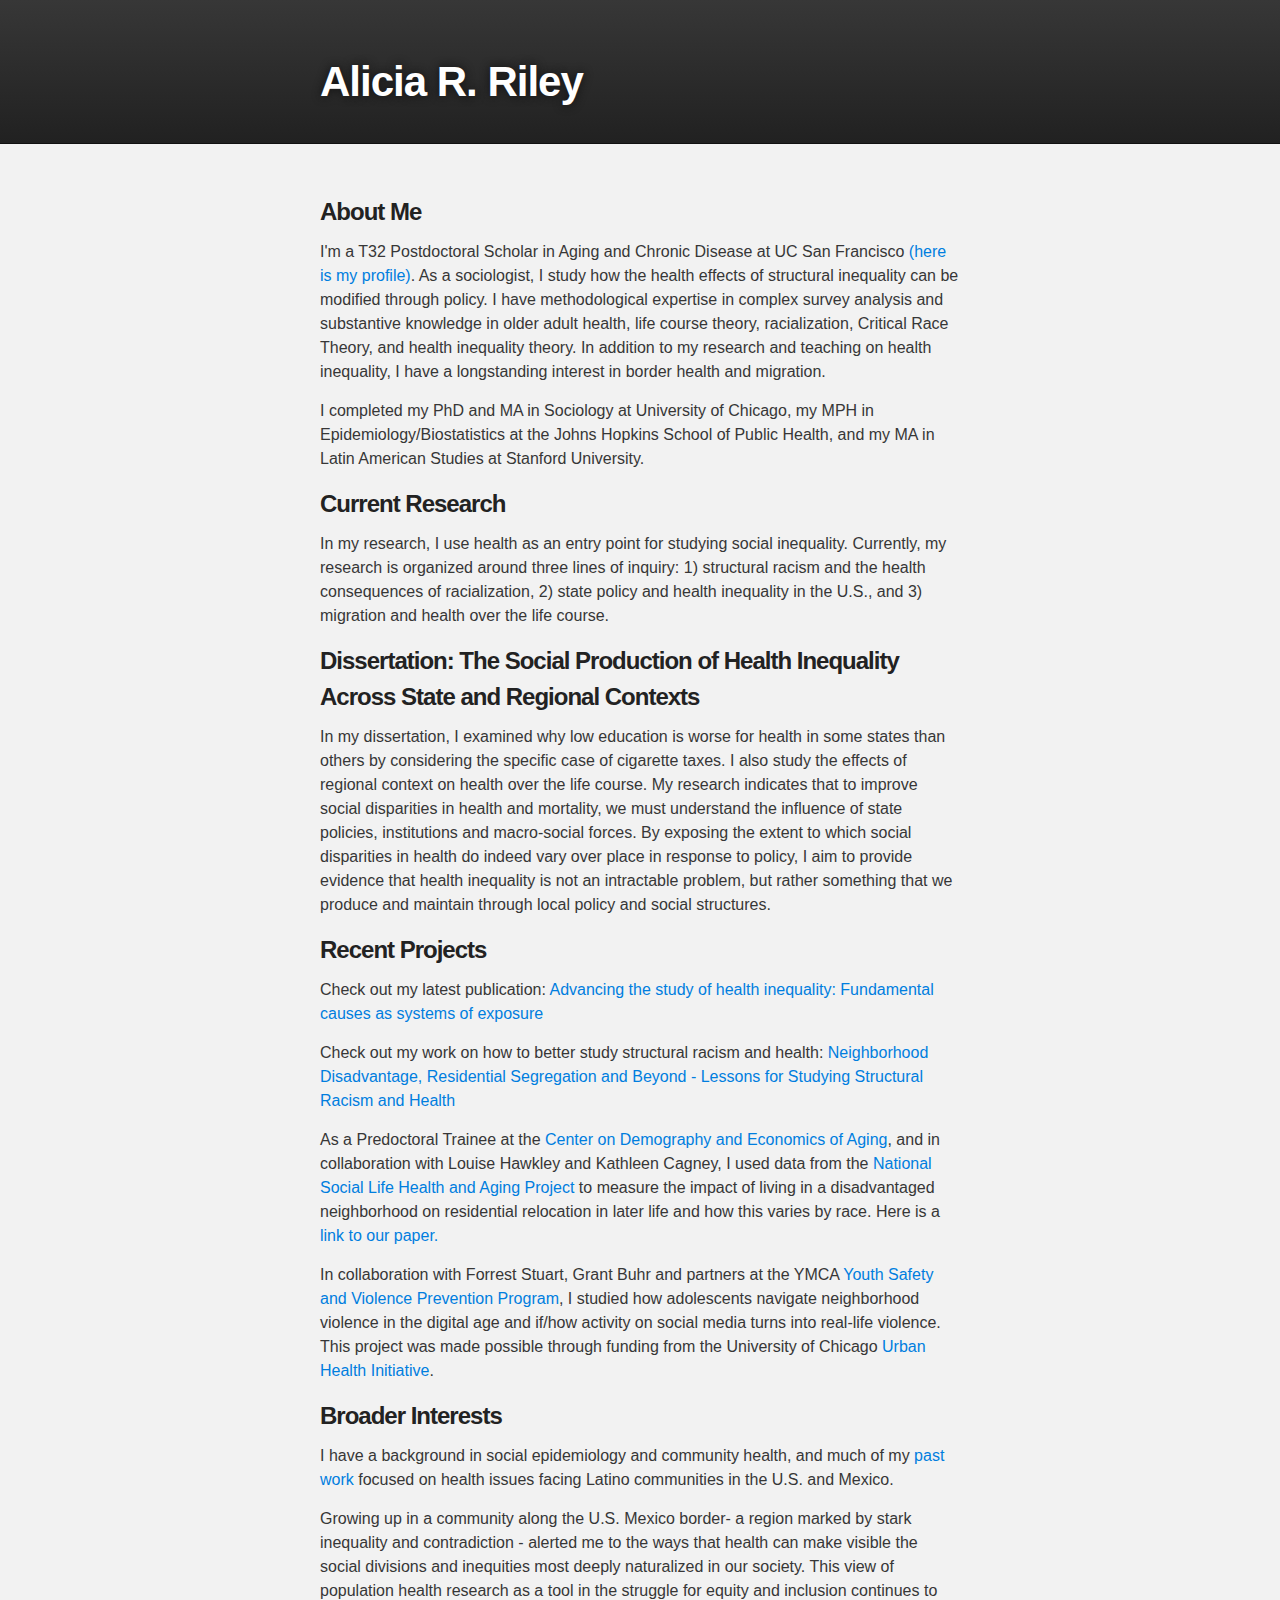
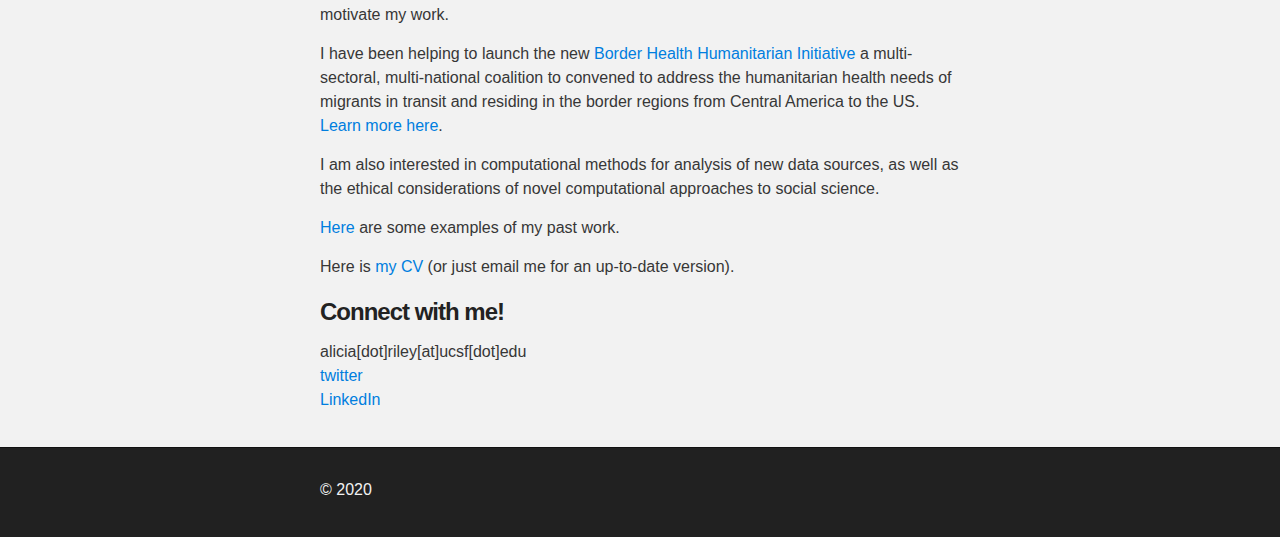
==== index.html @ bdb470c3 "Add space" ====
<!DOCTYPE html>
<html>

  <head>
    <meta charset='utf-8'>
    <meta http-equiv="X-UA-Compatible" content="chrome=1">
    <meta name="description" content="Aliciarr.GitHub.io : Alicia R Riley">

    <link rel="stylesheet" type="text/css" media="screen" href="stylesheets/stylesheet.css">

    <title>Aliciarr.GitHub.io</title>
  </head>

  <body>

    <!-- HEADER -->
    <div id="header_wrap" class="outer">
        <header class="inner">
          <h1 id="project_title">Alicia R. Riley</h1>

        </header>
    </div>

    <!-- MAIN CONTENT -->
    <div id="main_content_wrap" class="outer">
      <section id="main_content" class="inner">
        <h3>
<a id="about-me" class="anchor" href="#about-me" aria-hidden="true"><span class="octicon octicon-link"></span></a>About Me</h3>

<p>I'm a T32 Postdoctoral Scholar in Aging and Chronic Disease at UC San Francisco<a href="https://profiles.ucsf.edu/alicia.riley"> (here is my profile)</a>. As a sociologist, I study how the health effects of structural inequality can be modified through policy. I have methodological expertise in complex survey analysis and substantive knowledge in older adult health, life course theory, racialization, Critical Race Theory, and health inequality theory. In addition to my research and teaching on health inequality, I have a longstanding interest in border health and migration.</p>                                             

<p>I completed my PhD and MA in Sociology at University of Chicago, my MPH in Epidemiology/Biostatistics at the Johns Hopkins School of Public Health, and my MA in Latin American Studies at Stanford University.</p>
<h3>
<a id="current-research" class="anchor" href="#current-research" aria-hidden="true"><span class="octicon octicon-link"></span></a>Current Research</h3>
<p>
In my research, I use health as an entry point for studying social inequality. Currently, my research is organized around three lines of inquiry: 1) structural racism and the health consequences of racialization, 2) state policy and health inequality in the U.S., and 3) migration and health over the life course.</p>                                             
<h3>
<a id="Dissertation: The Social Production of Health Inequality Across State and Regional Contexts" class="anchor" href="#current-projects" aria-hidden="true"><span class="octicon octicon-link"></span></a>Dissertation: The Social Production of Health Inequality Across State and Regional Contexts</h3>
<p>
In my dissertation, I examined why low education is worse for health in some states than others by considering the specific case of cigarette taxes. I also study the effects of regional context on health over the life course. My research indicates that to improve social disparities in health and mortality, we must understand the influence of state policies, institutions and macro-social forces. By exposing the extent to which social disparities in health do indeed vary over place in response to policy, I aim to provide evidence that health inequality is not an intractable problem, but rather something that we produce and maintain through local policy and social structures. </p>
<h3>
<a id="recent-projects" class="anchor" href="#recent-projects" aria-hidden="true"><span class="octicon octicon-link"></span></a>Recent Projects</h3>

<p>Check out my latest publication: <a href="https://doi.org/10.1016/j.ssmph.2020.100555">Advancing the study of health inequality: Fundamental causes as systems of exposure</a> </p>
<p>Check out my work on how to better study structural racism and health: <a href="http://rdcu.be/tbxk">Neighborhood Disadvantage, Residential Segregation and Beyond - Lessons for Studying Structural Racism and Health</a> </p>
<p>As a Predoctoral Trainee at the <a href="http://coa.norc.org//#People/Training/PredocTrainees">Center on Demography and Economics of Aging</a>, and in collaboration with Louise Hawkley and Kathleen Cagney, I used data from the <a href="http://www.norc.org/Research/Projects/Pages/national-social-life-health-and-aging-project.aspx">National Social Life Health and Aging Project</a> to measure the impact of living in a disadvantaged neighborhood on residential relocation in later life and how this varies by race.
Here is a <a href="http://psychsocgerontology.oxfordjournals.org/content/71/6/1131">link to our paper.</a> </p>

<p>In collaboration with Forrest Stuart, Grant Buhr and partners at the YMCA <a href="http://www.ymcachicago.org/programs/youth-safety-and-violence-prevention">Youth Safety and Violence Prevention Program</a>, I studied how adolescents navigate neighborhood violence in the digital age and if/how activity on social media turns into real-life violence. This project was made possible through funding from the University of Chicago <a href="http://uhi.uchospitals.edu/">Urban Health Initiative</a>.</p>

<h3>
<a id="broader-interests" class="anchor" href="#broader-interests" aria-hidden="true"><span class="octicon octicon-link"></span></a>Broader Interests</h3>

<p>I have a background in social epidemiology and community health, and much of my <a href="http://www.jhsph.edu/admissions/scholarships/institutional-scholarships/sommer-scholars/scholars/?scholar=299">past work</a> focused on health issues facing Latino communities in the U.S. and Mexico.</p>
<p>Growing up in a community along the U.S. Mexico border- a region marked by stark inequality and contradiction - alerted me to the ways that health can make visible the social divisions and inequities most deeply naturalized in our society. This view of population health research as a tool in the struggle for equity and inclusion continues to motivate my work. 
<p>I have been helping to launch the new <a href="https://www.borderhumanitarianhealth.org">Border Health Humanitarian Initiative</a> a multi-sectoral, multi-national coalition to convened to address the humanitarian health needs of migrants in transit and residing in the border regions from Central America to the US. <a href="https://globalhealthsciences.ucsf.edu/news/top-academics-join-forces-tackle-health-and-humanitarian-crisis-border">Learn more here</a>.</p> 
<p>I am also interested in computational methods for analysis of new data sources, as well as the ethical considerations of novel computational approaches to social science.</p>

<p><a href="http://ftp.arriley.com/arriley/work.html">Here</a> are some examples of my past work.</p>

<p>Here is <a href="http://ftp.arriley.com/arriley/cv_files/RileyAlicia_CV_2018-08-16.pdf">my CV</a> (or just email me for an up-to-date version).</p>

<h3>
<a id="connect-with-me" class="anchor" href="#connect-with-me" aria-hidden="true"><span class="octicon octicon-link"></span></a>Connect with me!</h3>

<p>alicia[dot]riley[at]ucsf[dot]edu<br>
<a href="https://twitter.com/aliciacita">twitter</a><br>
<a href="https://www.linkedin.com/pub/alicia-riley/20/728/681">LinkedIn</a></p>
      </section>
    </div>

    <!-- FOOTER  -->
    <div id="footer_wrap" class="outer">
      <footer class="inner">
        <p>&copy; 2020</p>
      </footer>
    </div>

    

  </body>
</html>
---- stylesheets/stylesheet.css ----
/*******************************************************************************
Slate Theme for GitHub Pages
by Jason Costello, @jsncostello
*******************************************************************************/

@import url(pygment_trac.css);

/*******************************************************************************
MeyerWeb Reset
*******************************************************************************/

html, body, div, span, applet, object, iframe,
h1, h2, h3, h4, h5, h6, p, blockquote, pre,
a, abbr, acronym, address, big, cite, code,
del, dfn, em, img, ins, kbd, q, s, samp,
small, strike, strong, sub, sup, tt, var,
b, u, i, center,
dl, dt, dd, ol, ul, li,
fieldset, form, label, legend,
table, caption, tbody, tfoot, thead, tr, th, td,
article, aside, canvas, details, embed,
figure, figcaption, footer, header, hgroup,
menu, nav, output, ruby, section, summary,
time, mark, audio, video {
  margin: 0;
  padding: 0;
  border: 0;
  font: inherit;
  vertical-align: baseline;
}

/* HTML5 display-role reset for older browsers */
article, aside, details, figcaption, figure,
footer, header, hgroup, menu, nav, section {
  display: block;
}

ol, ul {
  list-style: none;
}

table {
  border-collapse: collapse;
  border-spacing: 0;
}

/*******************************************************************************
Theme Styles
*******************************************************************************/

body {
  box-sizing: border-box;
  color:#373737;
  background: #212121;
  font-size: 16px;
  font-family: 'Myriad Pro', Calibri, Helvetica, Arial, sans-serif;
  line-height: 1.5;
  -webkit-font-smoothing: antialiased;
}

h1, h2, h3, h4, h5, h6 {
  margin: 10px 0;
  font-weight: 700;
  color:#222222;
  font-family: 'Lucida Grande', 'Calibri', Helvetica, Arial, sans-serif;
  letter-spacing: -1px;
}

h1 {
  font-size: 36px;
  font-weight: 700;
}

h2 {
  padding-bottom: 10px;
  font-size: 32px;
  background: url('../images/bg_hr.png') repeat-x bottom;
}

h3 {
  font-size: 24px;
}

h4 {
  font-size: 21px;
}

h5 {
  font-size: 18px;
}

h6 {
  font-size: 16px;
}

p {
  margin: 10px 0 15px 0;
}

footer p {
  color: #f2f2f2;
}

a {
  text-decoration: none;
  color: #007edf;
  text-shadow: none;

  transition: color 0.5s ease;
  transition: text-shadow 0.5s ease;
  -webkit-transition: color 0.5s ease;
  -webkit-transition: text-shadow 0.5s ease;
  -moz-transition: color 0.5s ease;
  -moz-transition: text-shadow 0.5s ease;
  -o-transition: color 0.5s ease;
  -o-transition: text-shadow 0.5s ease;
  -ms-transition: color 0.5s ease;
  -ms-transition: text-shadow 0.5s ease;
}

a:hover, a:focus {text-decoration: underline;}

footer a {
  color: #F2F2F2;
  text-decoration: underline;
}

em {
  font-style: italic;
}

strong {
  font-weight: bold;
}

img {
  position: relative;
  margin: 0 auto;
  max-width: 739px;
  padding: 5px;
  margin: 10px 0 10px 0;
  border: 1px solid #ebebeb;

  box-shadow: 0 0 5px #ebebeb;
  -webkit-box-shadow: 0 0 5px #ebebeb;
  -moz-box-shadow: 0 0 5px #ebebeb;
  -o-box-shadow: 0 0 5px #ebebeb;
  -ms-box-shadow: 0 0 5px #ebebeb;
}

p img {
  display: inline;
  margin: 0;
  padding: 0;
  vertical-align: middle;
  text-align: center;
  border: none;
}

pre, code {
  width: 100%;
  color: #222;
  background-color: #fff;

  font-family: Monaco, "Bitstream Vera Sans Mono", "Lucida Console", Terminal, monospace;
  font-size: 14px;

  border-radius: 2px;
  -moz-border-radius: 2px;
  -webkit-border-radius: 2px;
}

pre {
  width: 100%;
  padding: 10px;
  box-shadow: 0 0 10px rgba(0,0,0,.1);
  overflow: auto;
}

code {
  padding: 3px;
  margin: 0 3px;
  box-shadow: 0 0 10px rgba(0,0,0,.1);
}

pre code {
  display: block;
  box-shadow: none;
}

blockquote {
  color: #666;
  margin-bottom: 20px;
  padding: 0 0 0 20px;
  border-left: 3px solid #bbb;
}


ul, ol, dl {
  margin-bottom: 15px
}

ul {
  list-style-position: inside;
  list-style: disc;
  padding-left: 20px;
}

ol {
  list-style-position: inside;
  list-style: decimal;
  padding-left: 20px;
}

dl dt {
  font-weight: bold;
}

dl dd {
  padding-left: 20px;
  font-style: italic;
}

dl p {
  padding-left: 20px;
  font-style: italic;
}

hr {
  height: 1px;
  margin-bottom: 5px;
  border: none;
  background: url('../images/bg_hr.png') repeat-x center;
}

table {
  border: 1px solid #373737;
  margin-bottom: 20px;
  text-align: left;
 }

th {
  font-family: 'Lucida Grande', 'Helvetica Neue', Helvetica, Arial, sans-serif;
  padding: 10px;
  background: #373737;
  color: #fff;
 }

td {
  padding: 10px;
  border: 1px solid #373737;
 }

form {
  background: #f2f2f2;
  padding: 20px;
}

/*******************************************************************************
Full-Width Styles
*******************************************************************************/

.outer {
  width: 100%;
}

.inner {
  position: relative;
  max-width: 640px;
  padding: 20px 10px;
  margin: 0 auto;
}

#forkme_banner {
  display: block;
  position: absolute;
  top:0;
  right: 10px;
  z-index: 10;
  padding: 10px 50px 10px 10px;
  color: #fff;
  background: url('../images/blacktocat.png') #0090ff no-repeat 95% 50%;
  font-weight: 700;
  box-shadow: 0 0 10px rgba(0,0,0,.5);
  border-bottom-left-radius: 2px;
  border-bottom-right-radius: 2px;
}

#header_wrap {
  background: #212121;
  background: -moz-linear-gradient(top, #373737, #212121);
  background: -webkit-linear-gradient(top, #373737, #212121);
  background: -ms-linear-gradient(top, #373737, #212121);
  background: -o-linear-gradient(top, #373737, #212121);
  background: linear-gradient(top, #373737, #212121);
}

#header_wrap .inner {
  padding: 50px 10px 30px 10px;
}

#project_title {
  margin: 0;
  color: #fff;
  font-size: 42px;
  font-weight: 700;
  text-shadow: #111 0px 0px 10px;
}

#project_tagline {
  color: #fff;
  font-size: 24px;
  font-weight: 300;
  background: none;
  text-shadow: #111 0px 0px 10px;
}

#downloads {
  position: absolute;
  width: 210px;
  z-index: 10;
  bottom: -40px;
  right: 0;
  height: 70px;
  background: url('../images/icon_download.png') no-repeat 0% 90%;
}

.zip_download_link {
  display: block;
  float: right;
  width: 90px;
  height:70px;
  text-indent: -5000px;
  overflow: hidden;
  background: url(../images/sprite_download.png) no-repeat bottom left;
}

.tar_download_link {
  display: block;
  float: right;
  width: 90px;
  height:70px;
  text-indent: -5000px;
  overflow: hidden;
  background: url(../images/sprite_download.png) no-repeat bottom right;
  margin-left: 10px;
}

.zip_download_link:hover {
  background: url(../images/sprite_download.png) no-repeat top left;
}

.tar_download_link:hover {
  background: url(../images/sprite_download.png) no-repeat top right;
}

#main_content_wrap {
  background: #f2f2f2;
  border-top: 1px solid #111;
  border-bottom: 1px solid #111;
}

#main_content {
  padding-top: 40px;
}

#footer_wrap {
  background: #212121;
}



/*******************************************************************************
Small Device Styles
*******************************************************************************/

@media screen and (max-width: 480px) {
  body {
    font-size:14px;
  }

  #downloads {
    display: none;
  }

  .inner {
    min-width: 320px;
    max-width: 480px;
  }

  #project_title {
  font-size: 32px;
  }

  h1 {
    font-size: 28px;
  }

  h2 {
    font-size: 24px;
  }

  h3 {
    font-size: 21px;
  }

  h4 {
    font-size: 18px;
  }

  h5 {
    font-size: 14px;
  }

  h6 {
    font-size: 12px;
  }

  code, pre {
    min-width: 320px;
    max-width: 480px;
    font-size: 11px;
  }

}
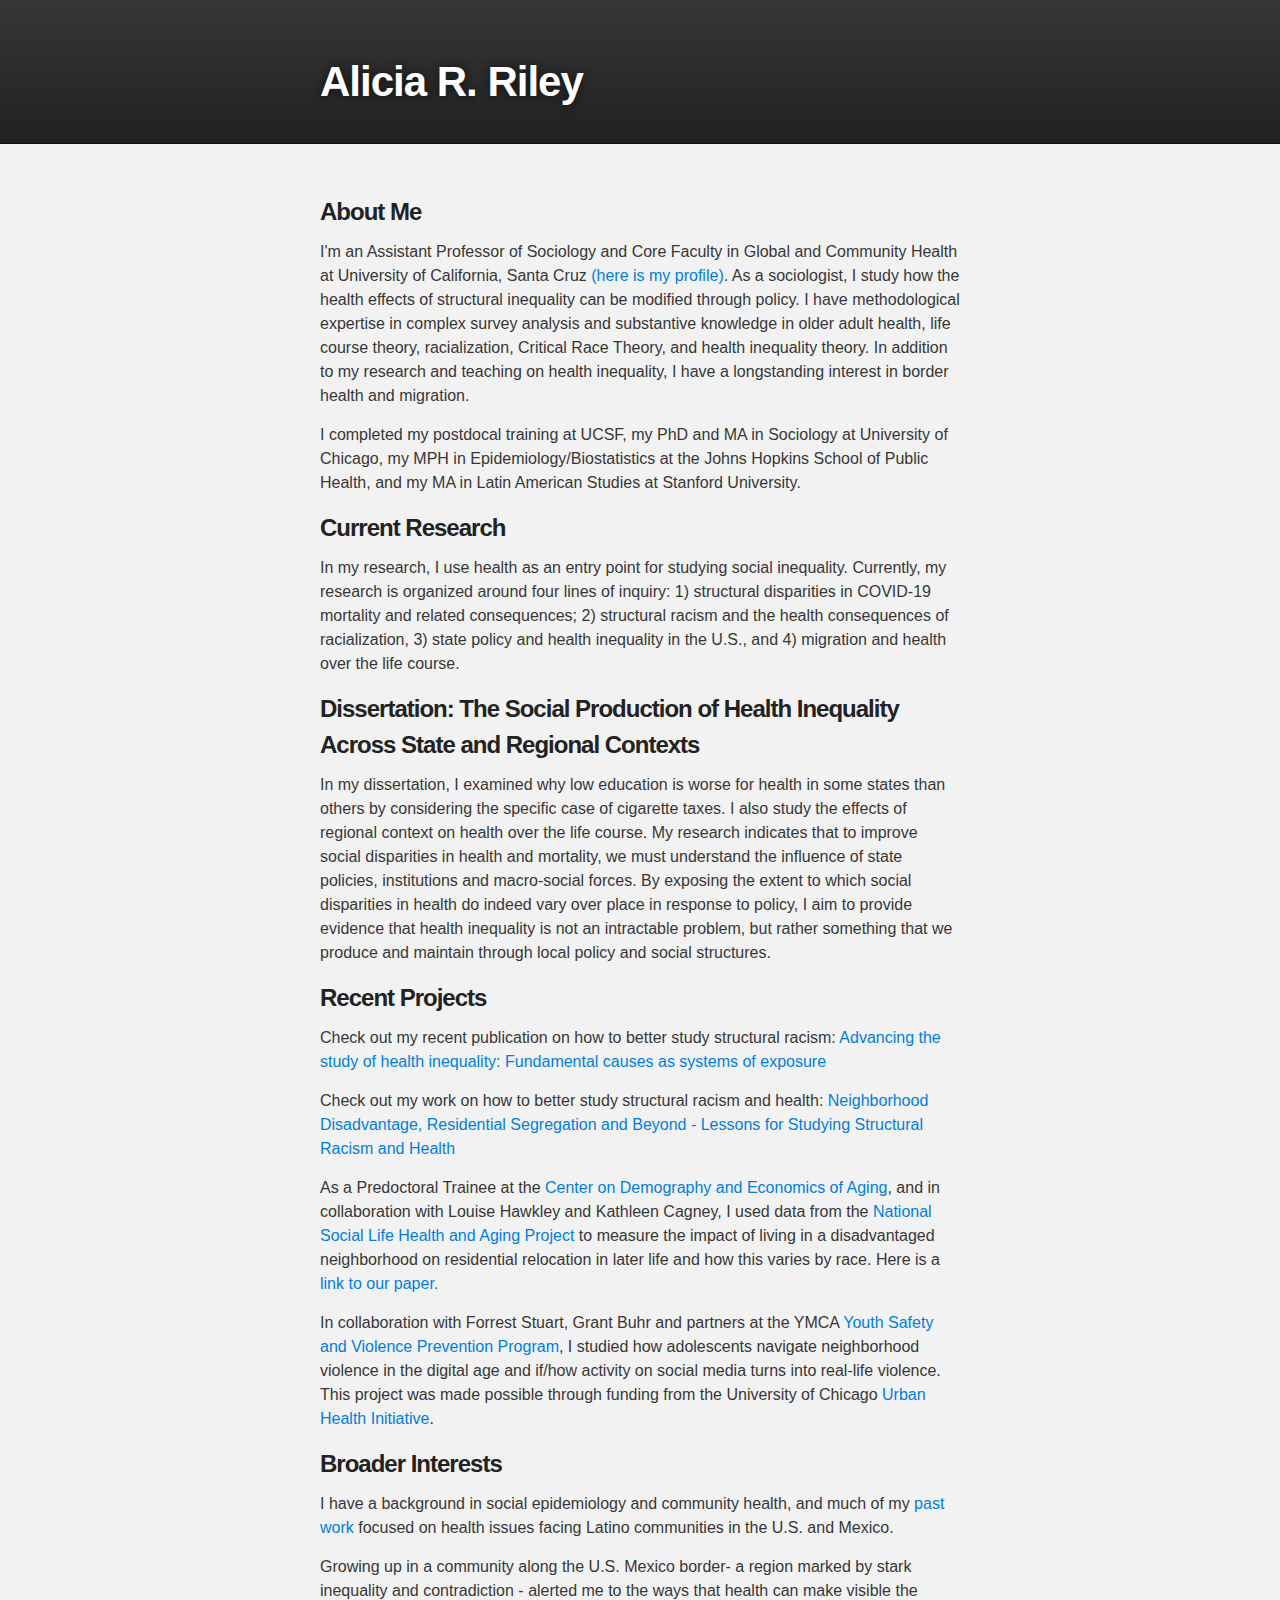
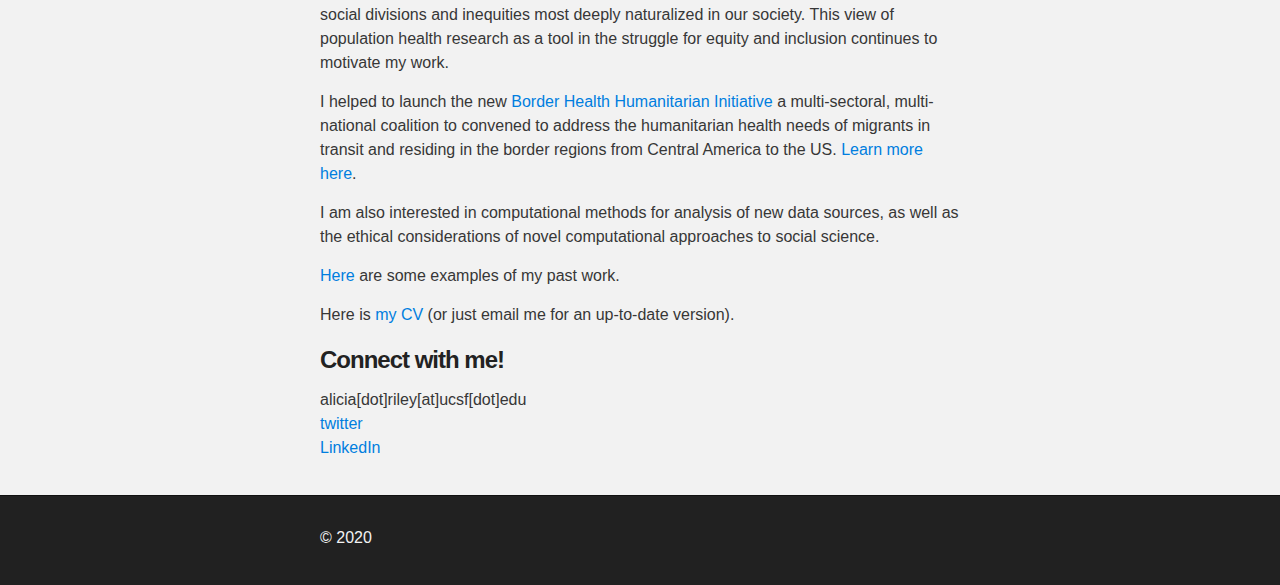
==== commit 4c3d0e15: "Update index.html" ====
--- a/index.html
+++ b/index.html
@@ -27,13 +27,13 @@
         <h3>
 <a id="about-me" class="anchor" href="#about-me" aria-hidden="true"><span class="octicon octicon-link"></span></a>About Me</h3>
 
-<p>I'm a T32 Postdoctoral Scholar in Aging and Chronic Disease at UC San Francisco<a href="https://profiles.ucsf.edu/alicia.riley"> (here is my profile)</a>. As a sociologist, I study how the health effects of structural inequality can be modified through policy. I have methodological expertise in complex survey analysis and substantive knowledge in older adult health, life course theory, racialization, Critical Race Theory, and health inequality theory. In addition to my research and teaching on health inequality, I have a longstanding interest in border health and migration.</p>                                             
+<p>I'm an Assistant Professor of Sociology and Core Faculty in Global and Community Health at University of California, Santa Cruz<a href="https://sociology.ucsc.edu/about/directory-faculty.php?uid=ariley3"> (here is my profile)</a>. As a sociologist, I study how the health effects of structural inequality can be modified through policy. I have methodological expertise in complex survey analysis and substantive knowledge in older adult health, life course theory, racialization, Critical Race Theory, and health inequality theory. In addition to my research and teaching on health inequality, I have a longstanding interest in border health and migration.</p>                                             
 
-<p>I completed my PhD and MA in Sociology at University of Chicago, my MPH in Epidemiology/Biostatistics at the Johns Hopkins School of Public Health, and my MA in Latin American Studies at Stanford University.</p>
+<p>I completed my postdocal training at UCSF, my PhD and MA in Sociology at University of Chicago, my MPH in Epidemiology/Biostatistics at the Johns Hopkins School of Public Health, and my MA in Latin American Studies at Stanford University.</p>
 <h3>
 <a id="current-research" class="anchor" href="#current-research" aria-hidden="true"><span class="octicon octicon-link"></span></a>Current Research</h3>
 <p>
-In my research, I use health as an entry point for studying social inequality. Currently, my research is organized around three lines of inquiry: 1) structural racism and the health consequences of racialization, 2) state policy and health inequality in the U.S., and 3) migration and health over the life course.</p>                                             
+In my research, I use health as an entry point for studying social inequality. Currently, my research is organized around four lines of inquiry: 1) structural disparities in COVID-19 mortality and related consequences; 2) structural racism and the health consequences of racialization, 3) state policy and health inequality in the U.S., and 4) migration and health over the life course.</p>                                             
 <h3>
 <a id="Dissertation: The Social Production of Health Inequality Across State and Regional Contexts" class="anchor" href="#current-projects" aria-hidden="true"><span class="octicon octicon-link"></span></a>Dissertation: The Social Production of Health Inequality Across State and Regional Contexts</h3>
 <p>
@@ -41,7 +41,7 @@
 <h3>
 <a id="recent-projects" class="anchor" href="#recent-projects" aria-hidden="true"><span class="octicon octicon-link"></span></a>Recent Projects</h3>
 
-<p>Check out my latest publication: <a href="https://doi.org/10.1016/j.ssmph.2020.100555">Advancing the study of health inequality: Fundamental causes as systems of exposure</a> </p>
+<p>Check out my recent publication on how to better study structural racism: <a href="https://doi.org/10.1016/j.ssmph.2020.100555">Advancing the study of health inequality: Fundamental causes as systems of exposure</a> </p>
 <p>Check out my work on how to better study structural racism and health: <a href="http://rdcu.be/tbxk">Neighborhood Disadvantage, Residential Segregation and Beyond - Lessons for Studying Structural Racism and Health</a> </p>
 <p>As a Predoctoral Trainee at the <a href="http://coa.norc.org//#People/Training/PredocTrainees">Center on Demography and Economics of Aging</a>, and in collaboration with Louise Hawkley and Kathleen Cagney, I used data from the <a href="http://www.norc.org/Research/Projects/Pages/national-social-life-health-and-aging-project.aspx">National Social Life Health and Aging Project</a> to measure the impact of living in a disadvantaged neighborhood on residential relocation in later life and how this varies by race.
 Here is a <a href="http://psychsocgerontology.oxfordjournals.org/content/71/6/1131">link to our paper.</a> </p>
@@ -53,7 +53,7 @@
 
 <p>I have a background in social epidemiology and community health, and much of my <a href="http://www.jhsph.edu/admissions/scholarships/institutional-scholarships/sommer-scholars/scholars/?scholar=299">past work</a> focused on health issues facing Latino communities in the U.S. and Mexico.</p>
 <p>Growing up in a community along the U.S. Mexico border- a region marked by stark inequality and contradiction - alerted me to the ways that health can make visible the social divisions and inequities most deeply naturalized in our society. This view of population health research as a tool in the struggle for equity and inclusion continues to motivate my work. 
-<p>I have been helping to launch the new <a href="https://www.borderhumanitarianhealth.org">Border Health Humanitarian Initiative</a> a multi-sectoral, multi-national coalition to convened to address the humanitarian health needs of migrants in transit and residing in the border regions from Central America to the US. <a href="https://globalhealthsciences.ucsf.edu/news/top-academics-join-forces-tackle-health-and-humanitarian-crisis-border">Learn more here</a>.</p> 
+<p>I helped to launch the new <a href="https://www.borderhumanitarianhealth.org">Border Health Humanitarian Initiative</a> a multi-sectoral, multi-national coalition to convened to address the humanitarian health needs of migrants in transit and residing in the border regions from Central America to the US. <a href="https://globalhealthsciences.ucsf.edu/news/top-academics-join-forces-tackle-health-and-humanitarian-crisis-border">Learn more here</a>.</p> 
 <p>I am also interested in computational methods for analysis of new data sources, as well as the ethical considerations of novel computational approaches to social science.</p>
 
 <p><a href="http://ftp.arriley.com/arriley/work.html">Here</a> are some examples of my past work.</p>
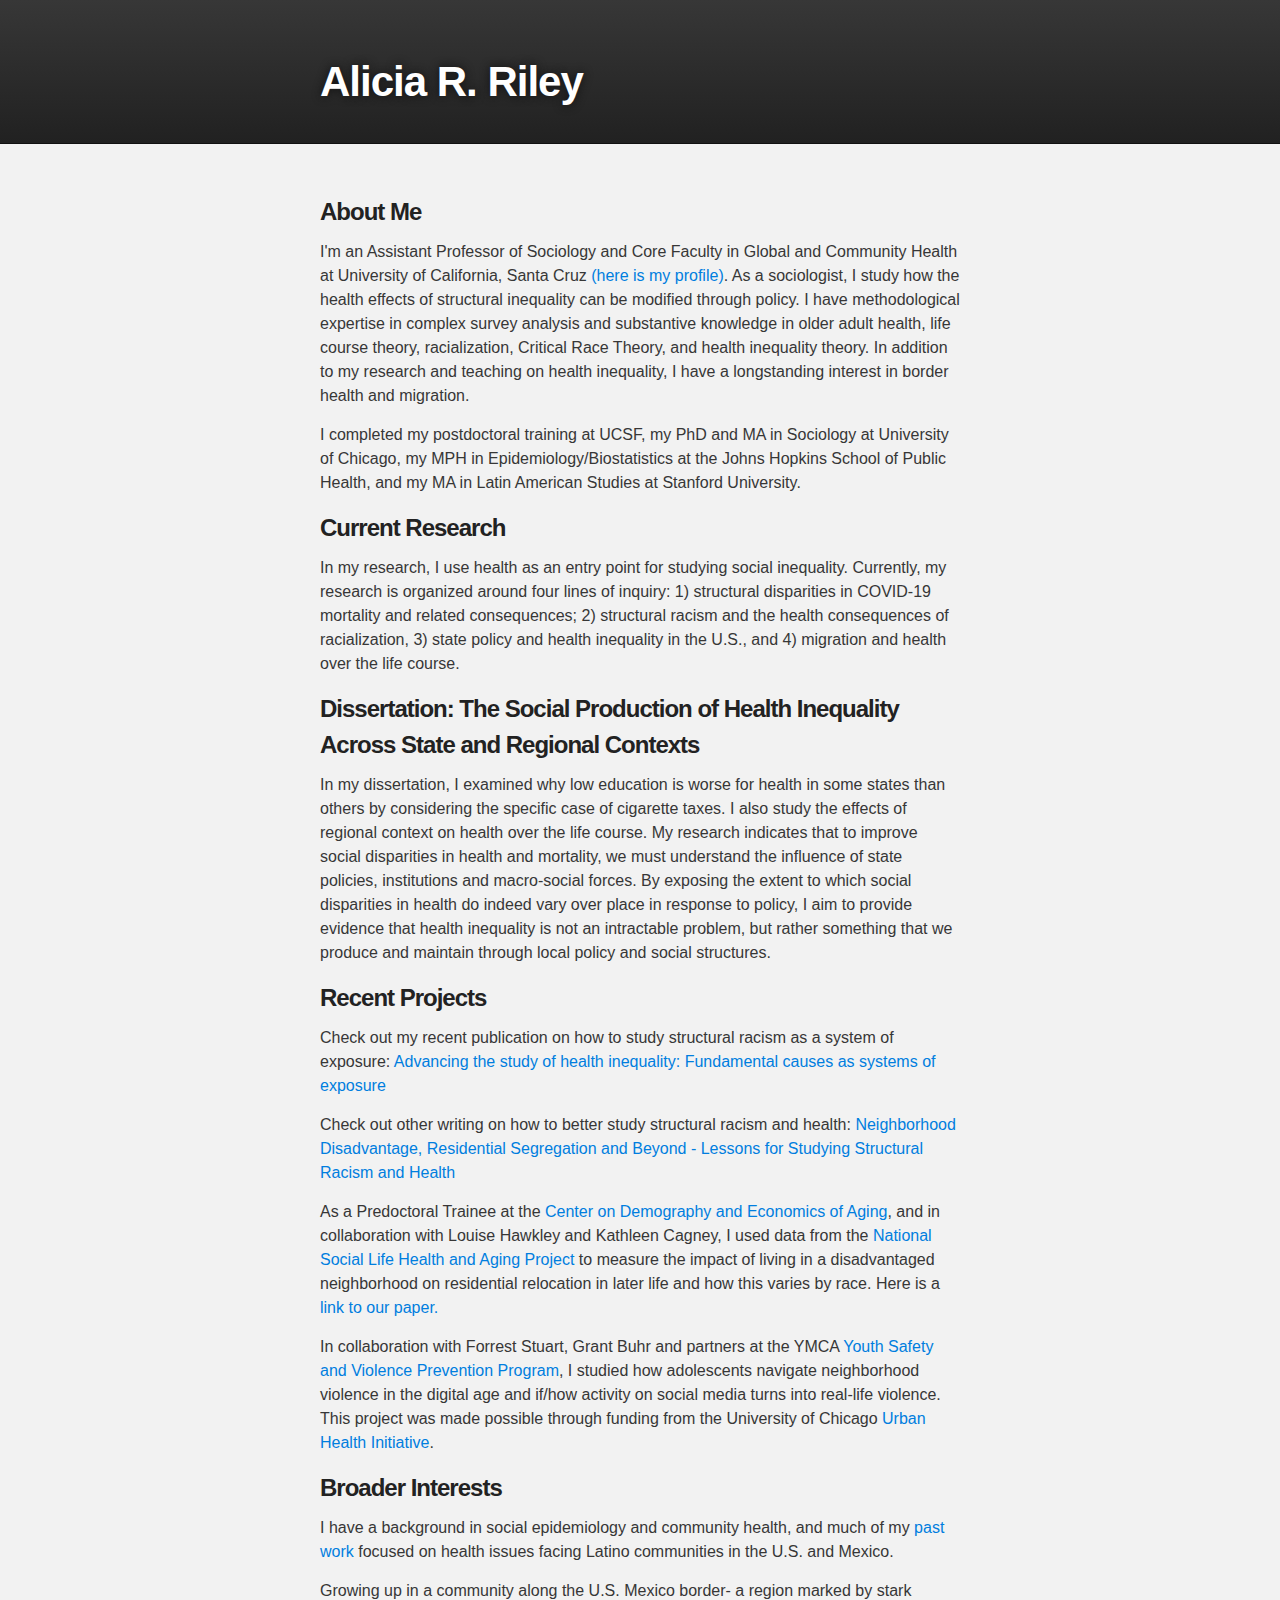
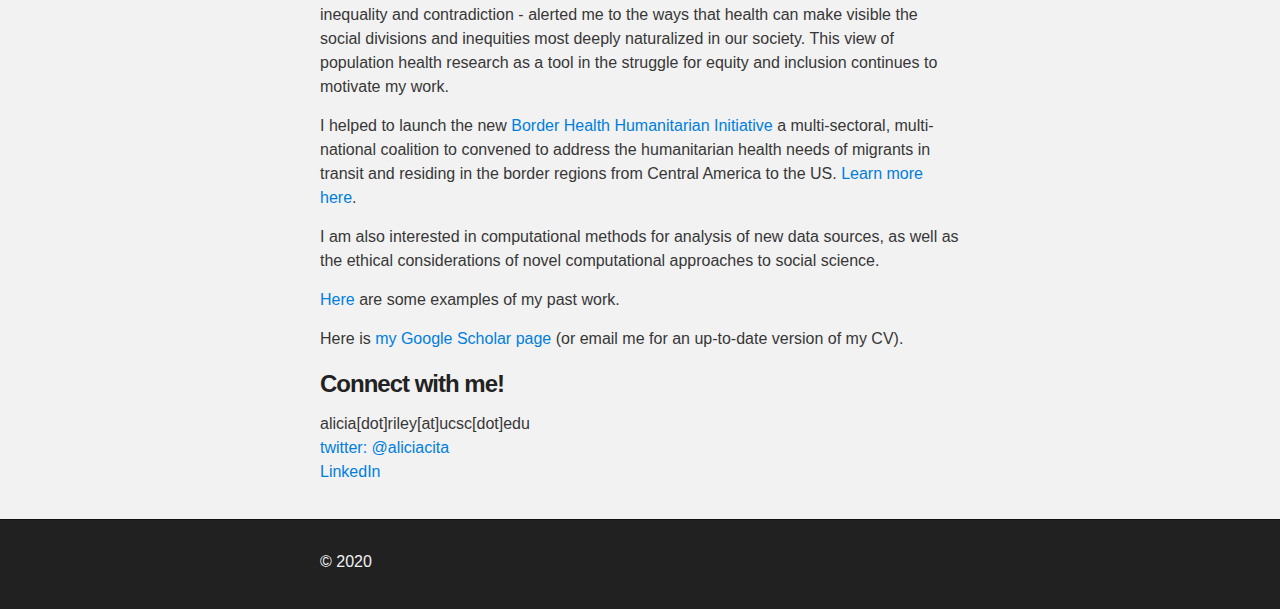
==== commit 9ed18590: "Fixed typos in index page" ====
--- a/index.html
+++ b/index.html
@@ -29,7 +29,7 @@
 
 <p>I'm an Assistant Professor of Sociology and Core Faculty in Global and Community Health at University of California, Santa Cruz<a href="https://sociology.ucsc.edu/about/directory-faculty.php?uid=ariley3"> (here is my profile)</a>. As a sociologist, I study how the health effects of structural inequality can be modified through policy. I have methodological expertise in complex survey analysis and substantive knowledge in older adult health, life course theory, racialization, Critical Race Theory, and health inequality theory. In addition to my research and teaching on health inequality, I have a longstanding interest in border health and migration.</p>                                             
 
-<p>I completed my postdocal training at UCSF, my PhD and MA in Sociology at University of Chicago, my MPH in Epidemiology/Biostatistics at the Johns Hopkins School of Public Health, and my MA in Latin American Studies at Stanford University.</p>
+<p>I completed my postdoctoral training at UCSF, my PhD and MA in Sociology at University of Chicago, my MPH in Epidemiology/Biostatistics at the Johns Hopkins School of Public Health, and my MA in Latin American Studies at Stanford University.</p>
 <h3>
 <a id="current-research" class="anchor" href="#current-research" aria-hidden="true"><span class="octicon octicon-link"></span></a>Current Research</h3>
 <p>
@@ -41,8 +41,8 @@
 <h3>
 <a id="recent-projects" class="anchor" href="#recent-projects" aria-hidden="true"><span class="octicon octicon-link"></span></a>Recent Projects</h3>
 
-<p>Check out my recent publication on how to better study structural racism: <a href="https://doi.org/10.1016/j.ssmph.2020.100555">Advancing the study of health inequality: Fundamental causes as systems of exposure</a> </p>
-<p>Check out my work on how to better study structural racism and health: <a href="http://rdcu.be/tbxk">Neighborhood Disadvantage, Residential Segregation and Beyond - Lessons for Studying Structural Racism and Health</a> </p>
+<p>Check out my recent publication on how to study structural racism as a system of exposure: <a href="https://doi.org/10.1016/j.ssmph.2020.100555">Advancing the study of health inequality: Fundamental causes as systems of exposure</a> </p>
+<p>Check out other writing on how to better study structural racism and health: <a href="http://rdcu.be/tbxk">Neighborhood Disadvantage, Residential Segregation and Beyond - Lessons for Studying Structural Racism and Health</a> </p>
 <p>As a Predoctoral Trainee at the <a href="http://coa.norc.org//#People/Training/PredocTrainees">Center on Demography and Economics of Aging</a>, and in collaboration with Louise Hawkley and Kathleen Cagney, I used data from the <a href="http://www.norc.org/Research/Projects/Pages/national-social-life-health-and-aging-project.aspx">National Social Life Health and Aging Project</a> to measure the impact of living in a disadvantaged neighborhood on residential relocation in later life and how this varies by race.
 Here is a <a href="http://psychsocgerontology.oxfordjournals.org/content/71/6/1131">link to our paper.</a> </p>
 
@@ -58,13 +58,13 @@
 
 <p><a href="http://ftp.arriley.com/arriley/work.html">Here</a> are some examples of my past work.</p>
 
-<p>Here is <a href="http://ftp.arriley.com/arriley/cv_files/RileyAlicia_CV_2018-08-16.pdf">my CV</a> (or just email me for an up-to-date version).</p>
+<p>Here is <a href="https://scholar.google.com/citations?user=BQD1XlcAAAAJ&hl=en">my Google Scholar page</a> (or email me for an up-to-date version of my CV).</p>
 
 <h3>
 <a id="connect-with-me" class="anchor" href="#connect-with-me" aria-hidden="true"><span class="octicon octicon-link"></span></a>Connect with me!</h3>
 
-<p>alicia[dot]riley[at]ucsf[dot]edu<br>
-<a href="https://twitter.com/aliciacita">twitter</a><br>
+<p>alicia[dot]riley[at]ucsc[dot]edu<br>
+<a href="https://twitter.com/aliciacita">twitter: @aliciacita</a><br>
 <a href="https://www.linkedin.com/pub/alicia-riley/20/728/681">LinkedIn</a></p>
       </section>
     </div>
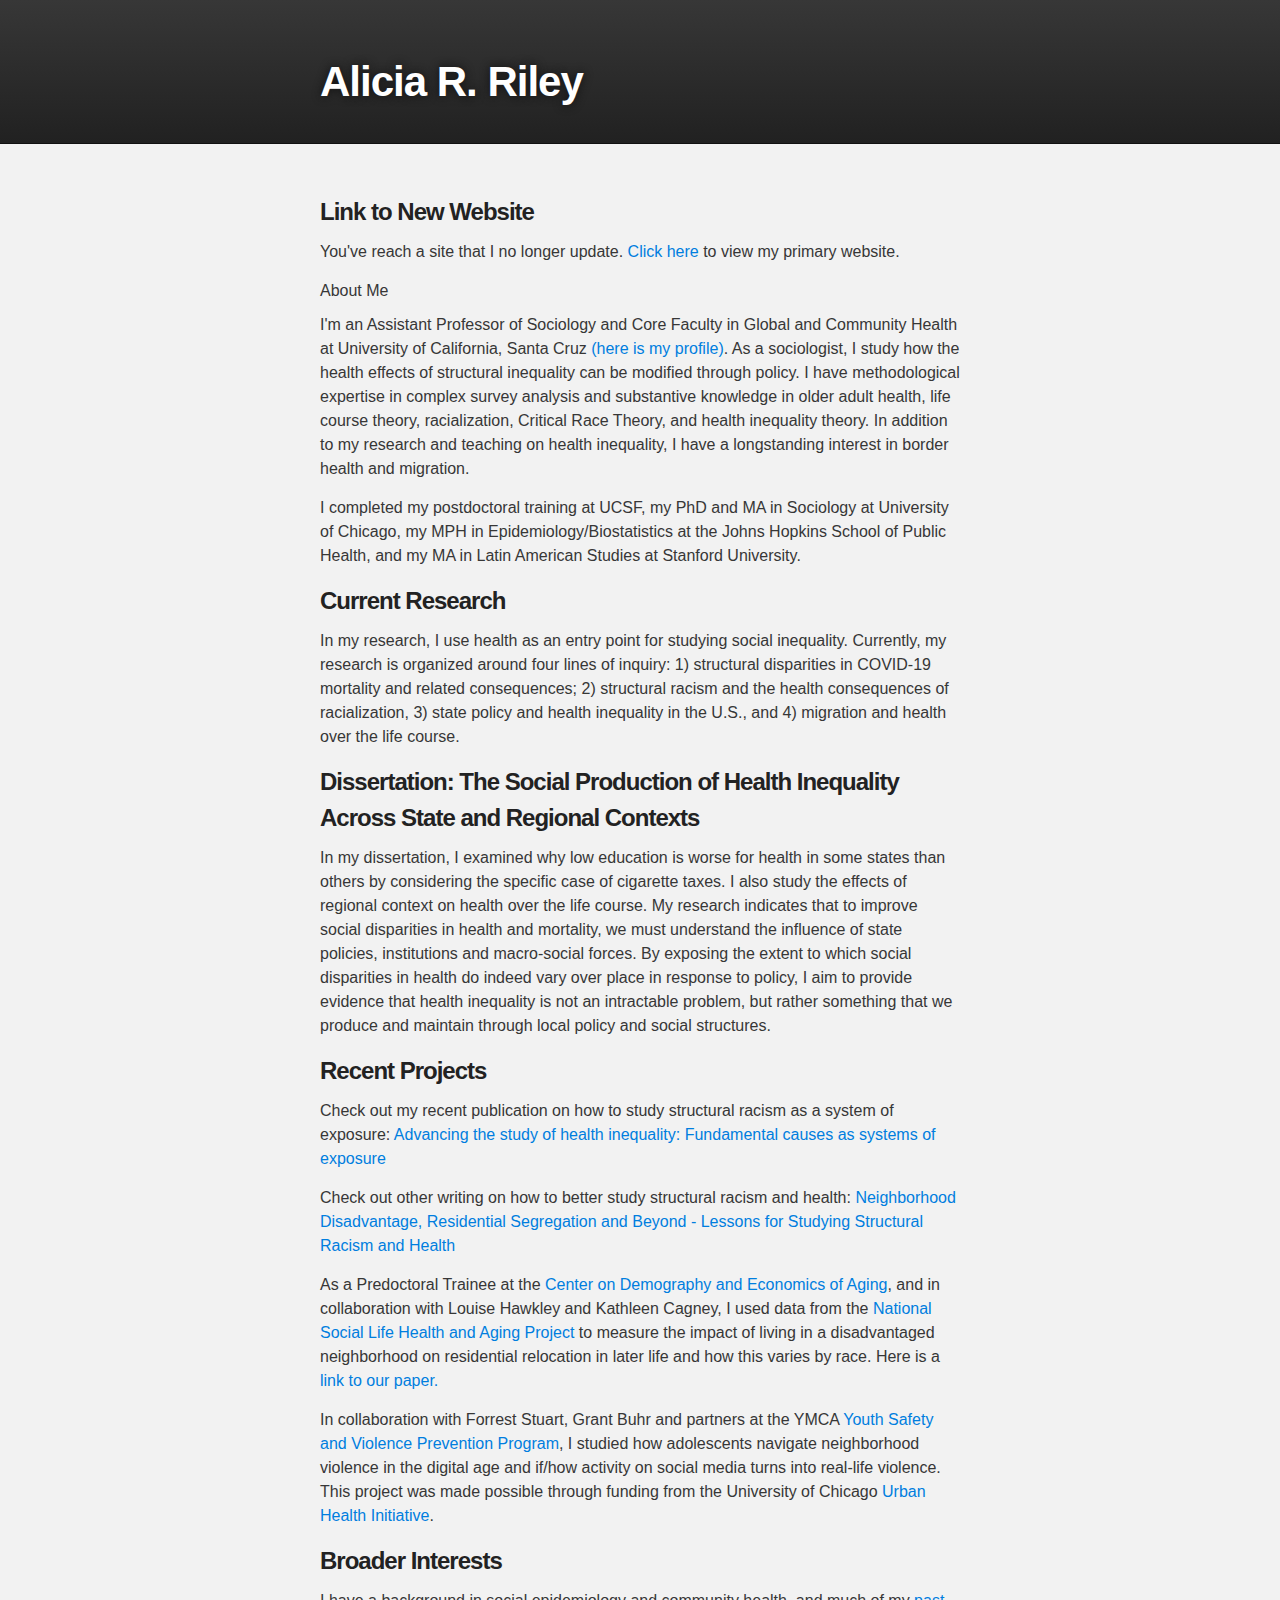
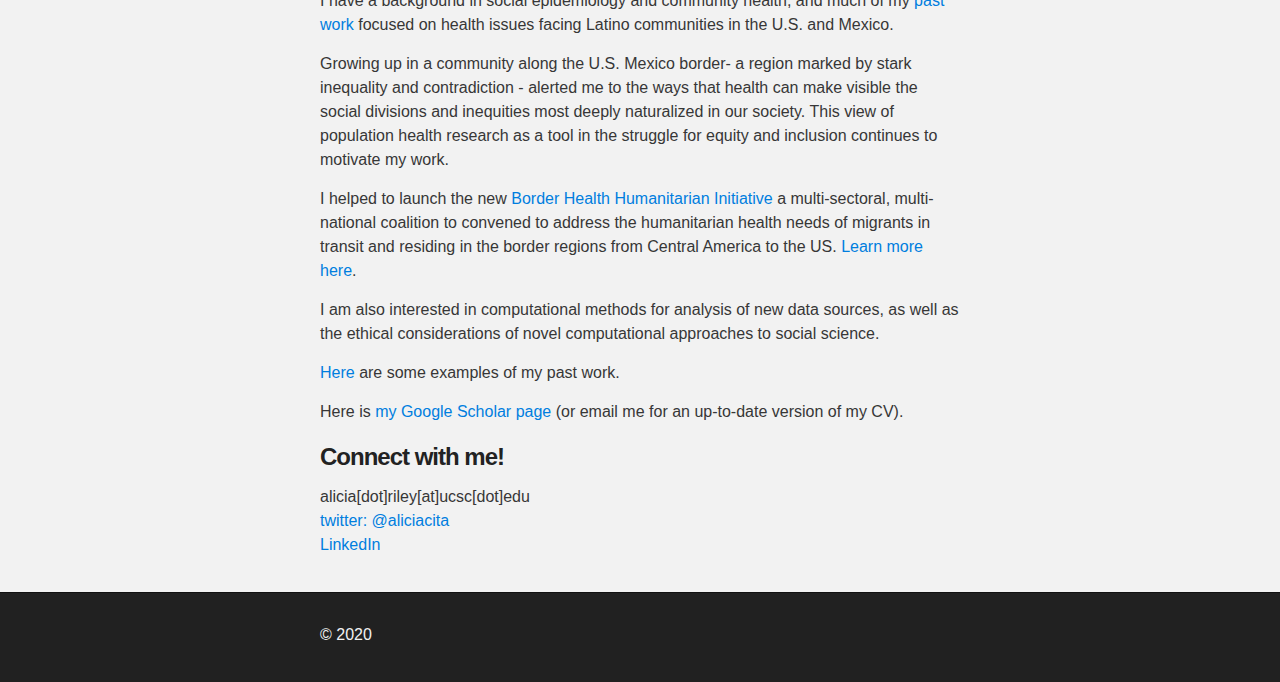
==== commit f6b15501: "Update index.html" ====
--- a/index.html
+++ b/index.html
@@ -25,6 +25,9 @@
     <div id="main_content_wrap" class="outer">
       <section id="main_content" class="inner">
         <h3>
+<a id="link-to-new-website" class="anchor" href="#link-to-new-website" aria-hidden="true"><span class="octicon octicon-link"></span></a>Link to New Website</h3>
+<p>You've reach a site that I no longer update. <a href="https://aliciariley.sites.ucsc.edu">Click here</a> to view my primary website.</p>
+
 <a id="about-me" class="anchor" href="#about-me" aria-hidden="true"><span class="octicon octicon-link"></span></a>About Me</h3>
 
 <p>I'm an Assistant Professor of Sociology and Core Faculty in Global and Community Health at University of California, Santa Cruz<a href="https://sociology.ucsc.edu/about/directory-faculty.php?uid=ariley3"> (here is my profile)</a>. As a sociologist, I study how the health effects of structural inequality can be modified through policy. I have methodological expertise in complex survey analysis and substantive knowledge in older adult health, life course theory, racialization, Critical Race Theory, and health inequality theory. In addition to my research and teaching on health inequality, I have a longstanding interest in border health and migration.</p>                                             
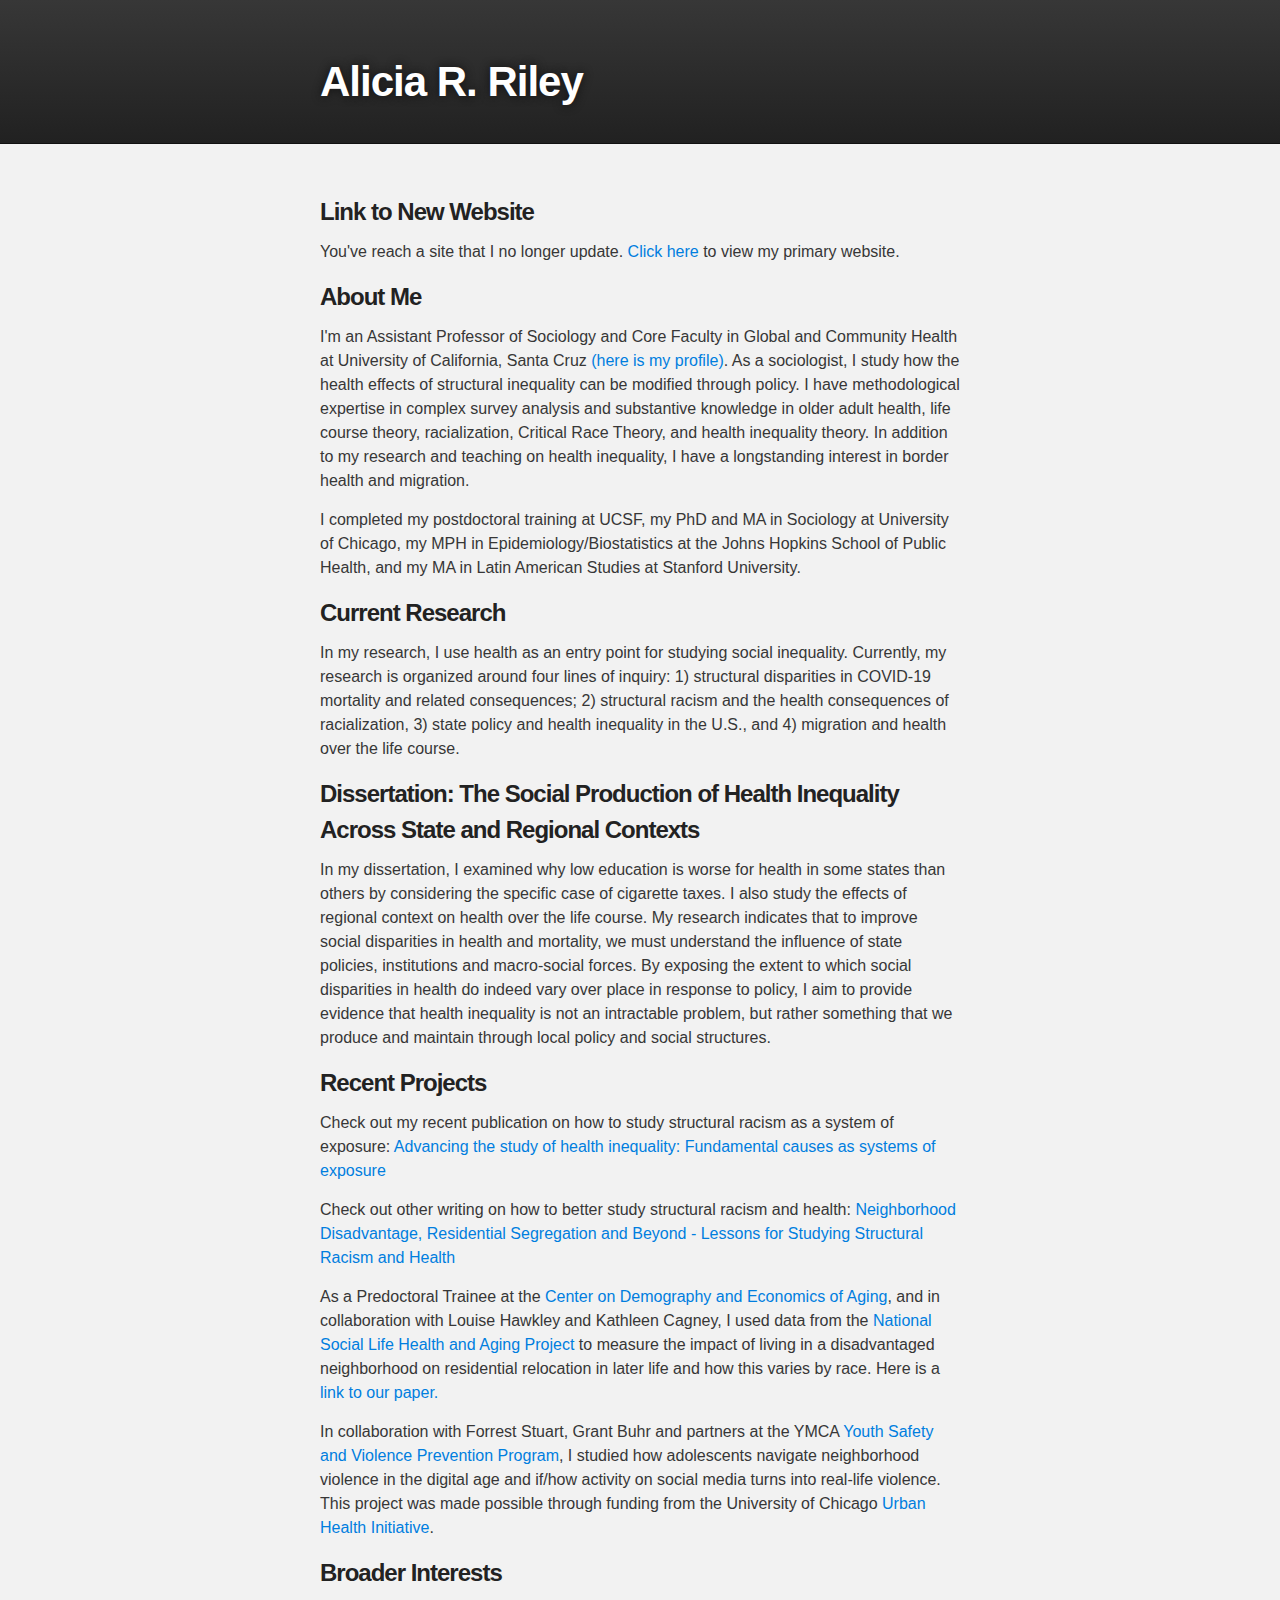
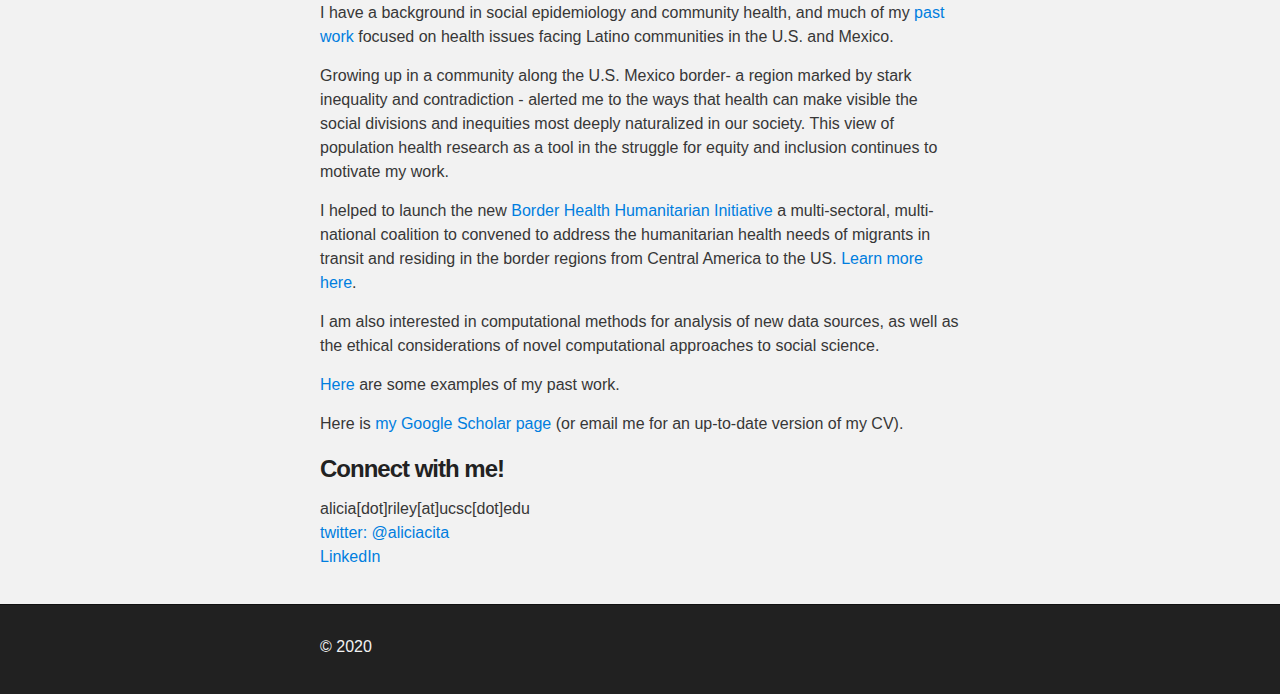
==== commit 7607793f: "Update index.html" ====
--- a/index.html
+++ b/index.html
@@ -26,8 +26,10 @@
       <section id="main_content" class="inner">
         <h3>
 <a id="link-to-new-website" class="anchor" href="#link-to-new-website" aria-hidden="true"><span class="octicon octicon-link"></span></a>Link to New Website</h3>
+
 <p>You've reach a site that I no longer update. <a href="https://aliciariley.sites.ucsc.edu">Click here</a> to view my primary website.</p>
 
+        <h3>
 <a id="about-me" class="anchor" href="#about-me" aria-hidden="true"><span class="octicon octicon-link"></span></a>About Me</h3>
 
 <p>I'm an Assistant Professor of Sociology and Core Faculty in Global and Community Health at University of California, Santa Cruz<a href="https://sociology.ucsc.edu/about/directory-faculty.php?uid=ariley3"> (here is my profile)</a>. As a sociologist, I study how the health effects of structural inequality can be modified through policy. I have methodological expertise in complex survey analysis and substantive knowledge in older adult health, life course theory, racialization, Critical Race Theory, and health inequality theory. In addition to my research and teaching on health inequality, I have a longstanding interest in border health and migration.</p>                                             
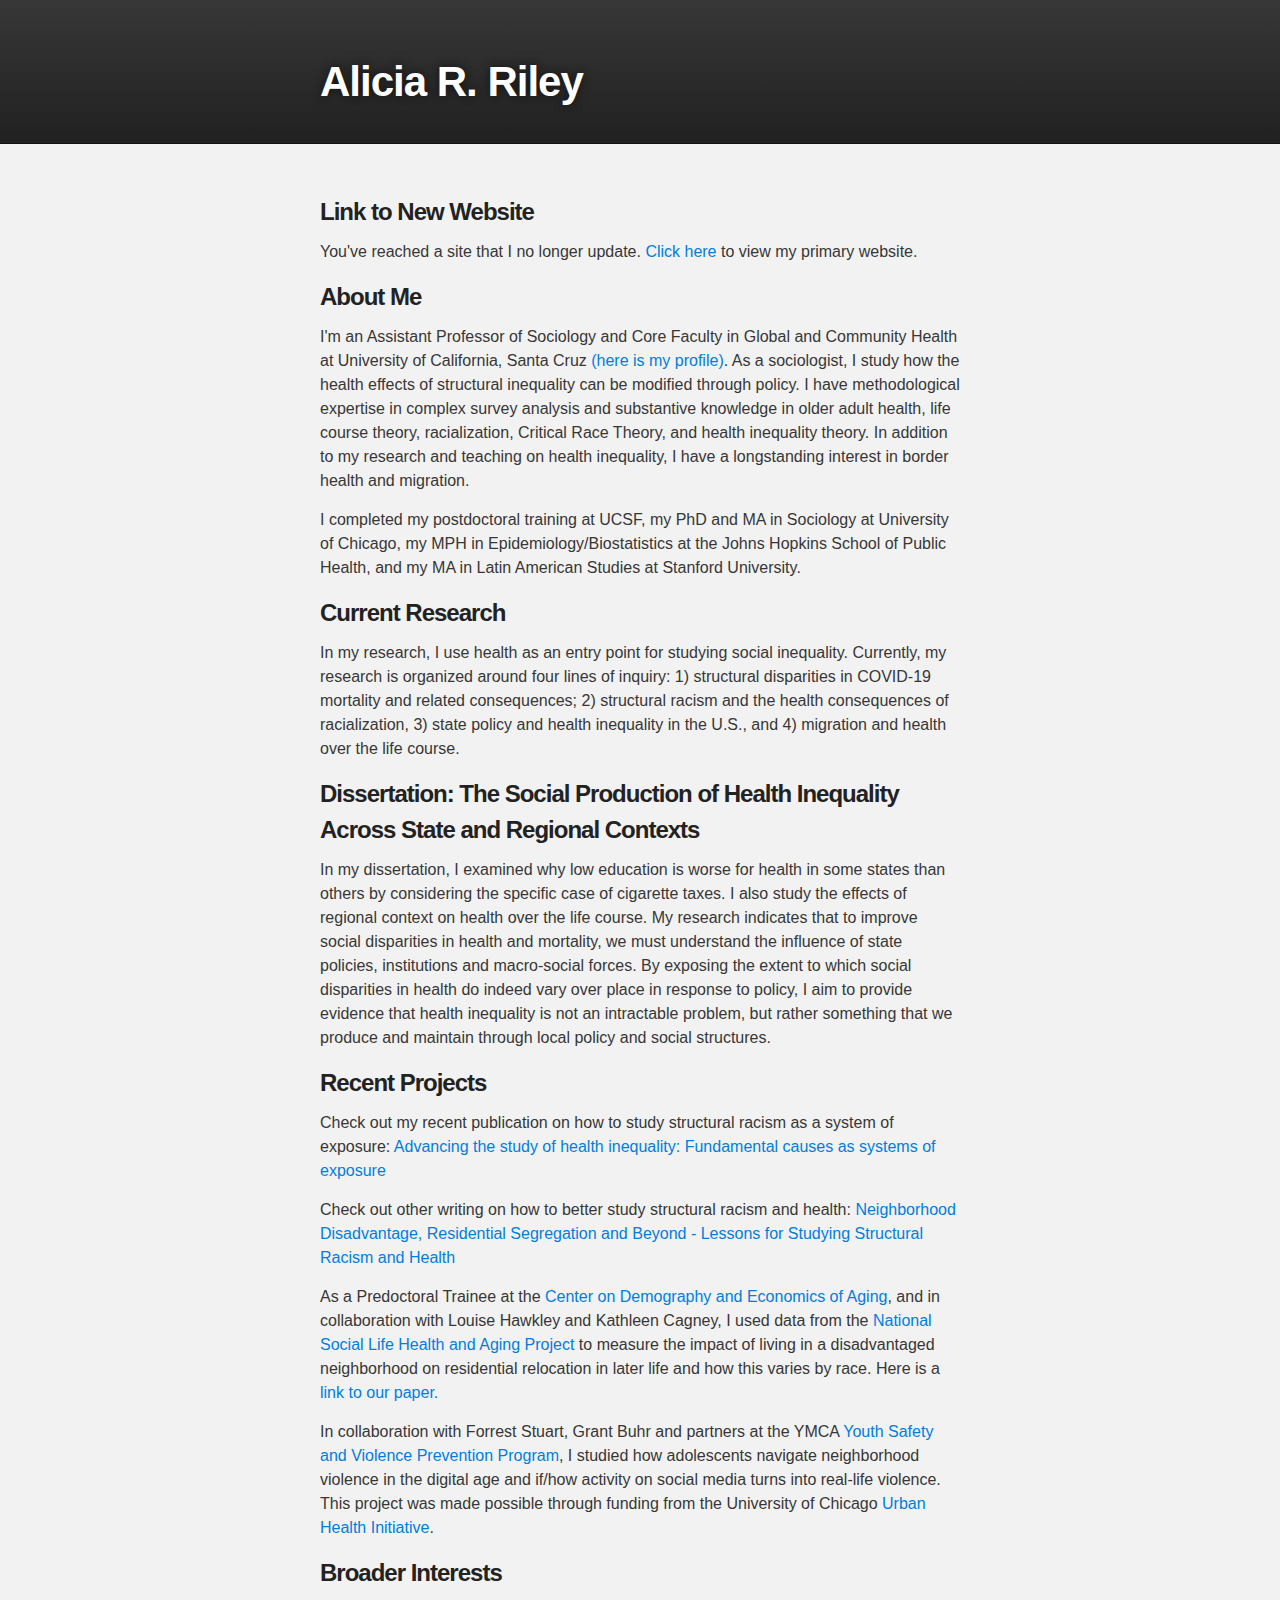
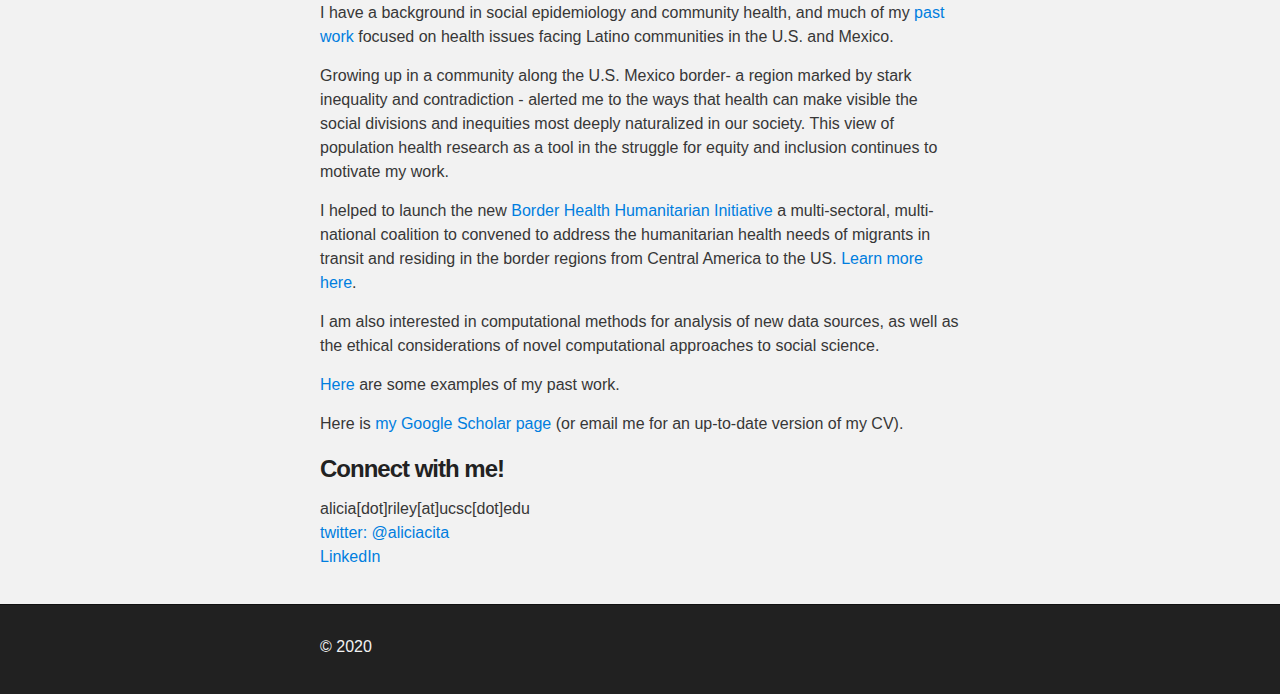
==== commit b2659985: "Update index.html" ====
--- a/index.html
+++ b/index.html
@@ -27,9 +27,8 @@
         <h3>
 <a id="link-to-new-website" class="anchor" href="#link-to-new-website" aria-hidden="true"><span class="octicon octicon-link"></span></a>Link to New Website</h3>
 
-<p>You've reach a site that I no longer update. <a href="https://aliciariley.sites.ucsc.edu">Click here</a> to view my primary website.</p>
-
-        <h3>
+<p>You've reached a site that I no longer update. <a href="https://aliciariley.sites.ucsc.edu">Click here</a> to view my primary website.</p>
+<h3>
 <a id="about-me" class="anchor" href="#about-me" aria-hidden="true"><span class="octicon octicon-link"></span></a>About Me</h3>
 
 <p>I'm an Assistant Professor of Sociology and Core Faculty in Global and Community Health at University of California, Santa Cruz<a href="https://sociology.ucsc.edu/about/directory-faculty.php?uid=ariley3"> (here is my profile)</a>. As a sociologist, I study how the health effects of structural inequality can be modified through policy. I have methodological expertise in complex survey analysis and substantive knowledge in older adult health, life course theory, racialization, Critical Race Theory, and health inequality theory. In addition to my research and teaching on health inequality, I have a longstanding interest in border health and migration.</p>                                             
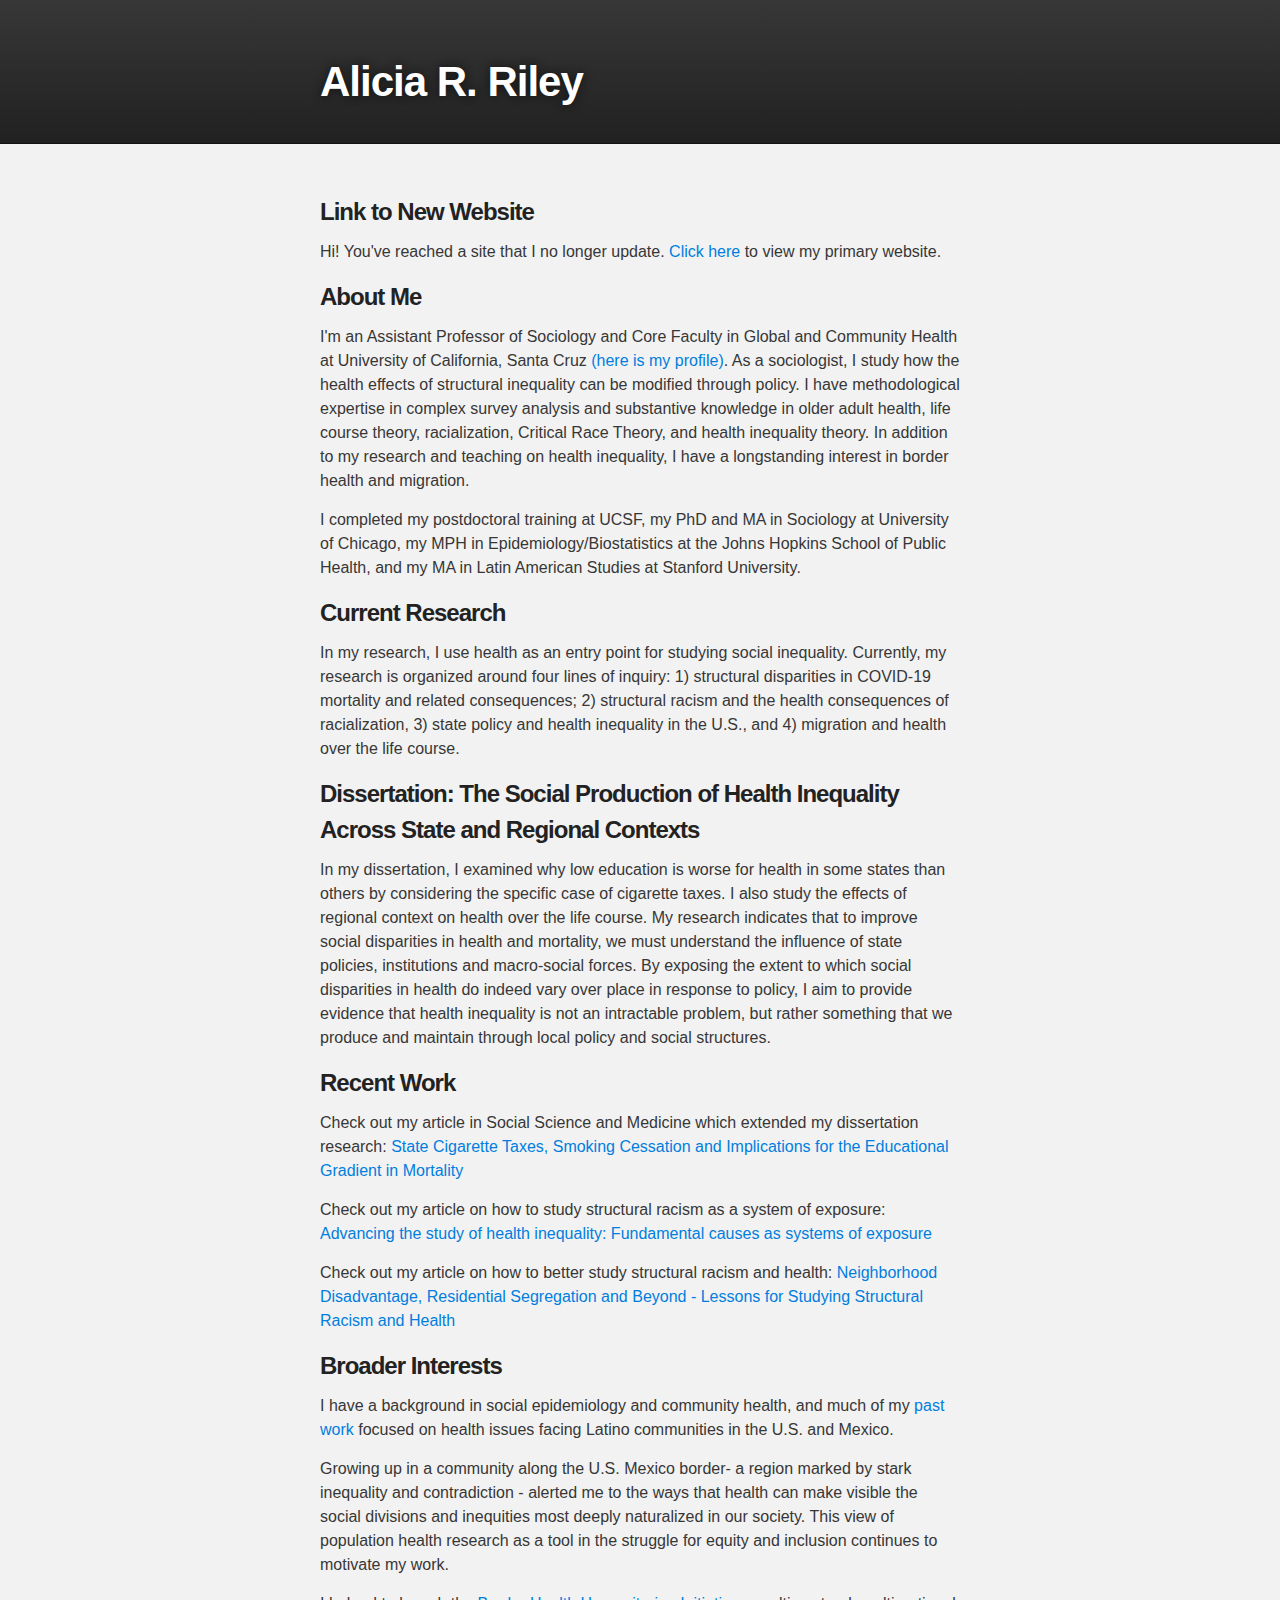
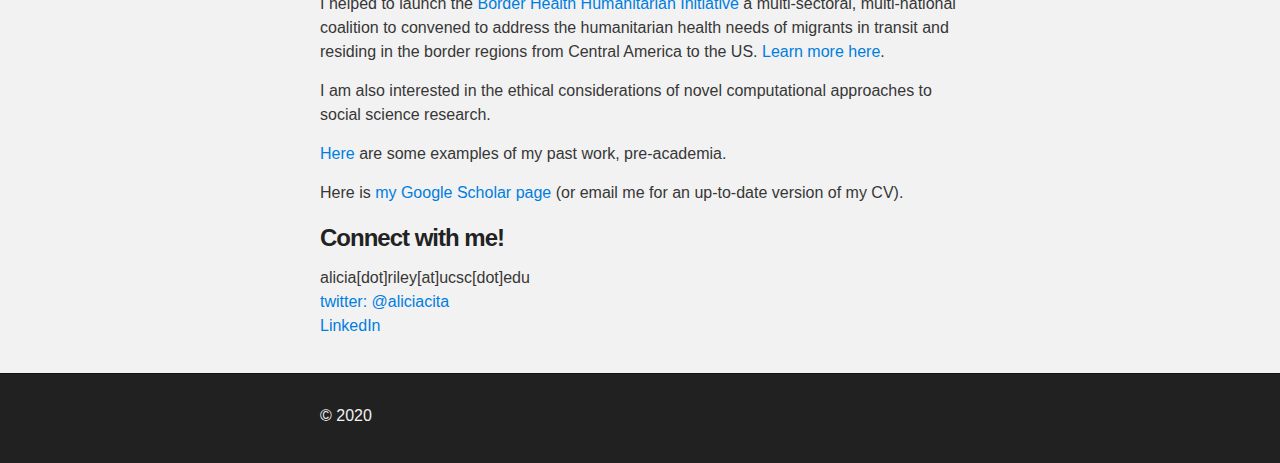
==== commit a70036f9: "Update index.html" ====
--- a/index.html
+++ b/index.html
@@ -27,7 +27,7 @@
         <h3>
 <a id="link-to-new-website" class="anchor" href="#link-to-new-website" aria-hidden="true"><span class="octicon octicon-link"></span></a>Link to New Website</h3>
 
-<p>You've reached a site that I no longer update. <a href="https://aliciariley.sites.ucsc.edu">Click here</a> to view my primary website.</p>
+<p>Hi! You've reached a site that I no longer update. <a href="https://aliciariley.sites.ucsc.edu">Click here</a> to view my primary website.</p>
 <h3>
 <a id="about-me" class="anchor" href="#about-me" aria-hidden="true"><span class="octicon octicon-link"></span></a>About Me</h3>
 
@@ -43,24 +43,20 @@
 <p>
 In my dissertation, I examined why low education is worse for health in some states than others by considering the specific case of cigarette taxes. I also study the effects of regional context on health over the life course. My research indicates that to improve social disparities in health and mortality, we must understand the influence of state policies, institutions and macro-social forces. By exposing the extent to which social disparities in health do indeed vary over place in response to policy, I aim to provide evidence that health inequality is not an intractable problem, but rather something that we produce and maintain through local policy and social structures. </p>
 <h3>
-<a id="recent-projects" class="anchor" href="#recent-projects" aria-hidden="true"><span class="octicon octicon-link"></span></a>Recent Projects</h3>
-
-<p>Check out my recent publication on how to study structural racism as a system of exposure: <a href="https://doi.org/10.1016/j.ssmph.2020.100555">Advancing the study of health inequality: Fundamental causes as systems of exposure</a> </p>
-<p>Check out other writing on how to better study structural racism and health: <a href="http://rdcu.be/tbxk">Neighborhood Disadvantage, Residential Segregation and Beyond - Lessons for Studying Structural Racism and Health</a> </p>
-<p>As a Predoctoral Trainee at the <a href="http://coa.norc.org//#People/Training/PredocTrainees">Center on Demography and Economics of Aging</a>, and in collaboration with Louise Hawkley and Kathleen Cagney, I used data from the <a href="http://www.norc.org/Research/Projects/Pages/national-social-life-health-and-aging-project.aspx">National Social Life Health and Aging Project</a> to measure the impact of living in a disadvantaged neighborhood on residential relocation in later life and how this varies by race.
-Here is a <a href="http://psychsocgerontology.oxfordjournals.org/content/71/6/1131">link to our paper.</a> </p>
-
-<p>In collaboration with Forrest Stuart, Grant Buhr and partners at the YMCA <a href="http://www.ymcachicago.org/programs/youth-safety-and-violence-prevention">Youth Safety and Violence Prevention Program</a>, I studied how adolescents navigate neighborhood violence in the digital age and if/how activity on social media turns into real-life violence. This project was made possible through funding from the University of Chicago <a href="http://uhi.uchospitals.edu/">Urban Health Initiative</a>.</p>
+<a id="recent-work" class="anchor" href="#recent-work" aria-hidden="true"><span class="octicon octicon-link"></span></a>Recent Work</h3>
+<p>Check out my article in <i>Social Science and Medicine</i> which extended my dissertation research: <a href="https://www.sciencedirect.com/science/article/pii/S0277953624008529?via%3Dihub">State Cigarette Taxes, Smoking Cessation and Implications for the Educational Gradient in Mortality</a> </p>
+<p>Check out my article on how to study structural racism as a system of exposure: <a href="https://doi.org/10.1016/j.ssmph.2020.100555">Advancing the study of health inequality: Fundamental causes as systems of exposure</a> </p>
+<p>Check out my article on how to better study structural racism and health: <a href="http://rdcu.be/tbxk">Neighborhood Disadvantage, Residential Segregation and Beyond - Lessons for Studying Structural Racism and Health</a> </p>
 
 <h3>
 <a id="broader-interests" class="anchor" href="#broader-interests" aria-hidden="true"><span class="octicon octicon-link"></span></a>Broader Interests</h3>
 
 <p>I have a background in social epidemiology and community health, and much of my <a href="http://www.jhsph.edu/admissions/scholarships/institutional-scholarships/sommer-scholars/scholars/?scholar=299">past work</a> focused on health issues facing Latino communities in the U.S. and Mexico.</p>
 <p>Growing up in a community along the U.S. Mexico border- a region marked by stark inequality and contradiction - alerted me to the ways that health can make visible the social divisions and inequities most deeply naturalized in our society. This view of population health research as a tool in the struggle for equity and inclusion continues to motivate my work. 
-<p>I helped to launch the new <a href="https://www.borderhumanitarianhealth.org">Border Health Humanitarian Initiative</a> a multi-sectoral, multi-national coalition to convened to address the humanitarian health needs of migrants in transit and residing in the border regions from Central America to the US. <a href="https://globalhealthsciences.ucsf.edu/news/top-academics-join-forces-tackle-health-and-humanitarian-crisis-border">Learn more here</a>.</p> 
-<p>I am also interested in computational methods for analysis of new data sources, as well as the ethical considerations of novel computational approaches to social science.</p>
+<p>I helped to launch the <a href="https://www.borderhumanitarianhealth.org">Border Health Humanitarian Initiative</a> a multi-sectoral, multi-national coalition to convened to address the humanitarian health needs of migrants in transit and residing in the border regions from Central America to the US. <a href="https://globalhealthsciences.ucsf.edu/news/top-academics-join-forces-tackle-health-and-humanitarian-crisis-border">Learn more here</a>.</p> 
+<p>I am also interested in the ethical considerations of novel computational approaches to social science research.</p>
 
-<p><a href="http://ftp.arriley.com/arriley/work.html">Here</a> are some examples of my past work.</p>
+<p><a href="http://ftp.arriley.com/arriley/work.html">Here</a> are some examples of my past work, pre-academia.</p>
 
 <p>Here is <a href="https://scholar.google.com/citations?user=BQD1XlcAAAAJ&hl=en">my Google Scholar page</a> (or email me for an up-to-date version of my CV).</p>
 
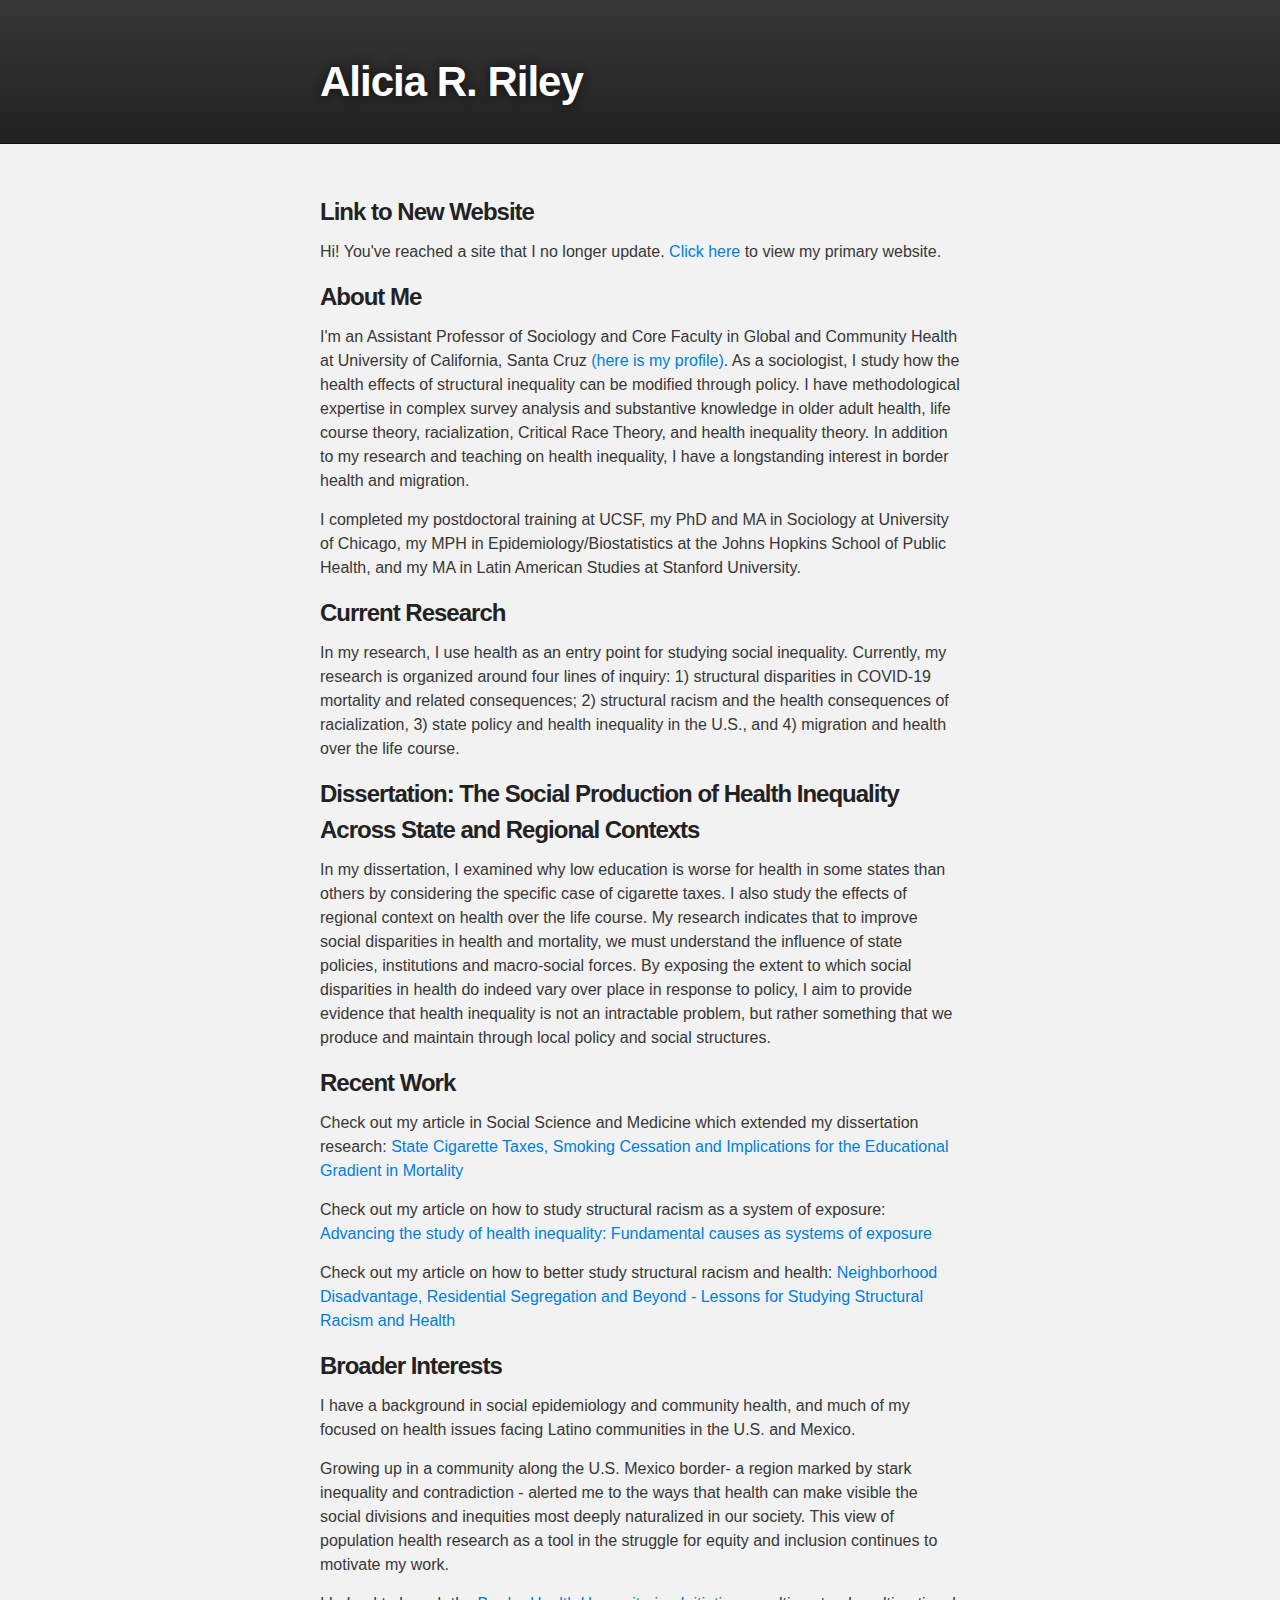
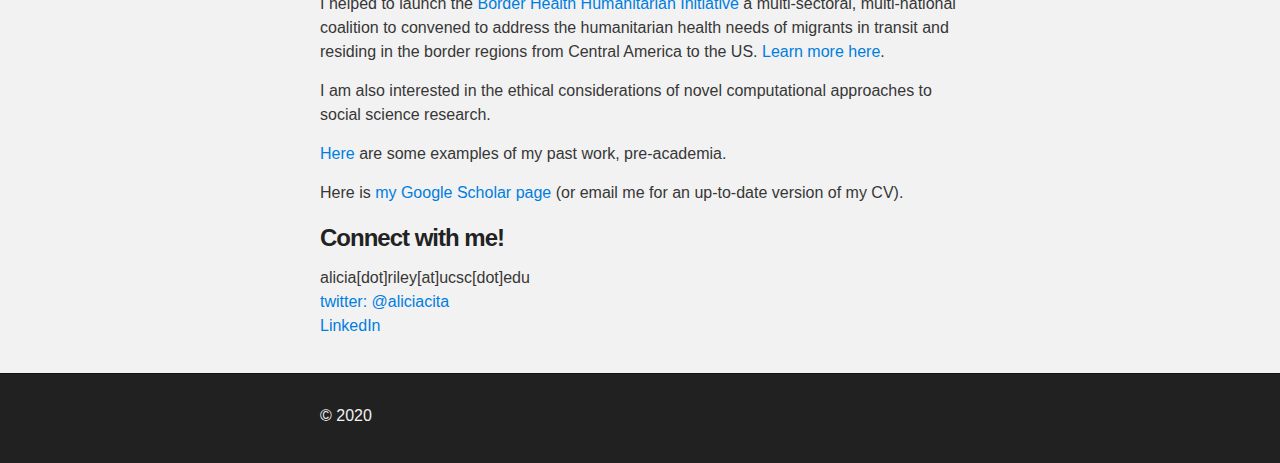
==== commit bf12784e: "Update index.html" ====
--- a/index.html
+++ b/index.html
@@ -51,7 +51,7 @@
 <h3>
 <a id="broader-interests" class="anchor" href="#broader-interests" aria-hidden="true"><span class="octicon octicon-link"></span></a>Broader Interests</h3>
 
-<p>I have a background in social epidemiology and community health, and much of my <a href="http://www.jhsph.edu/admissions/scholarships/institutional-scholarships/sommer-scholars/scholars/?scholar=299">past work</a> focused on health issues facing Latino communities in the U.S. and Mexico.</p>
+<p>I have a background in social epidemiology and community health, and much of my focused on health issues facing Latino communities in the U.S. and Mexico.</p>
 <p>Growing up in a community along the U.S. Mexico border- a region marked by stark inequality and contradiction - alerted me to the ways that health can make visible the social divisions and inequities most deeply naturalized in our society. This view of population health research as a tool in the struggle for equity and inclusion continues to motivate my work. 
 <p>I helped to launch the <a href="https://www.borderhumanitarianhealth.org">Border Health Humanitarian Initiative</a> a multi-sectoral, multi-national coalition to convened to address the humanitarian health needs of migrants in transit and residing in the border regions from Central America to the US. <a href="https://globalhealthsciences.ucsf.edu/news/top-academics-join-forces-tackle-health-and-humanitarian-crisis-border">Learn more here</a>.</p> 
 <p>I am also interested in the ethical considerations of novel computational approaches to social science research.</p>
